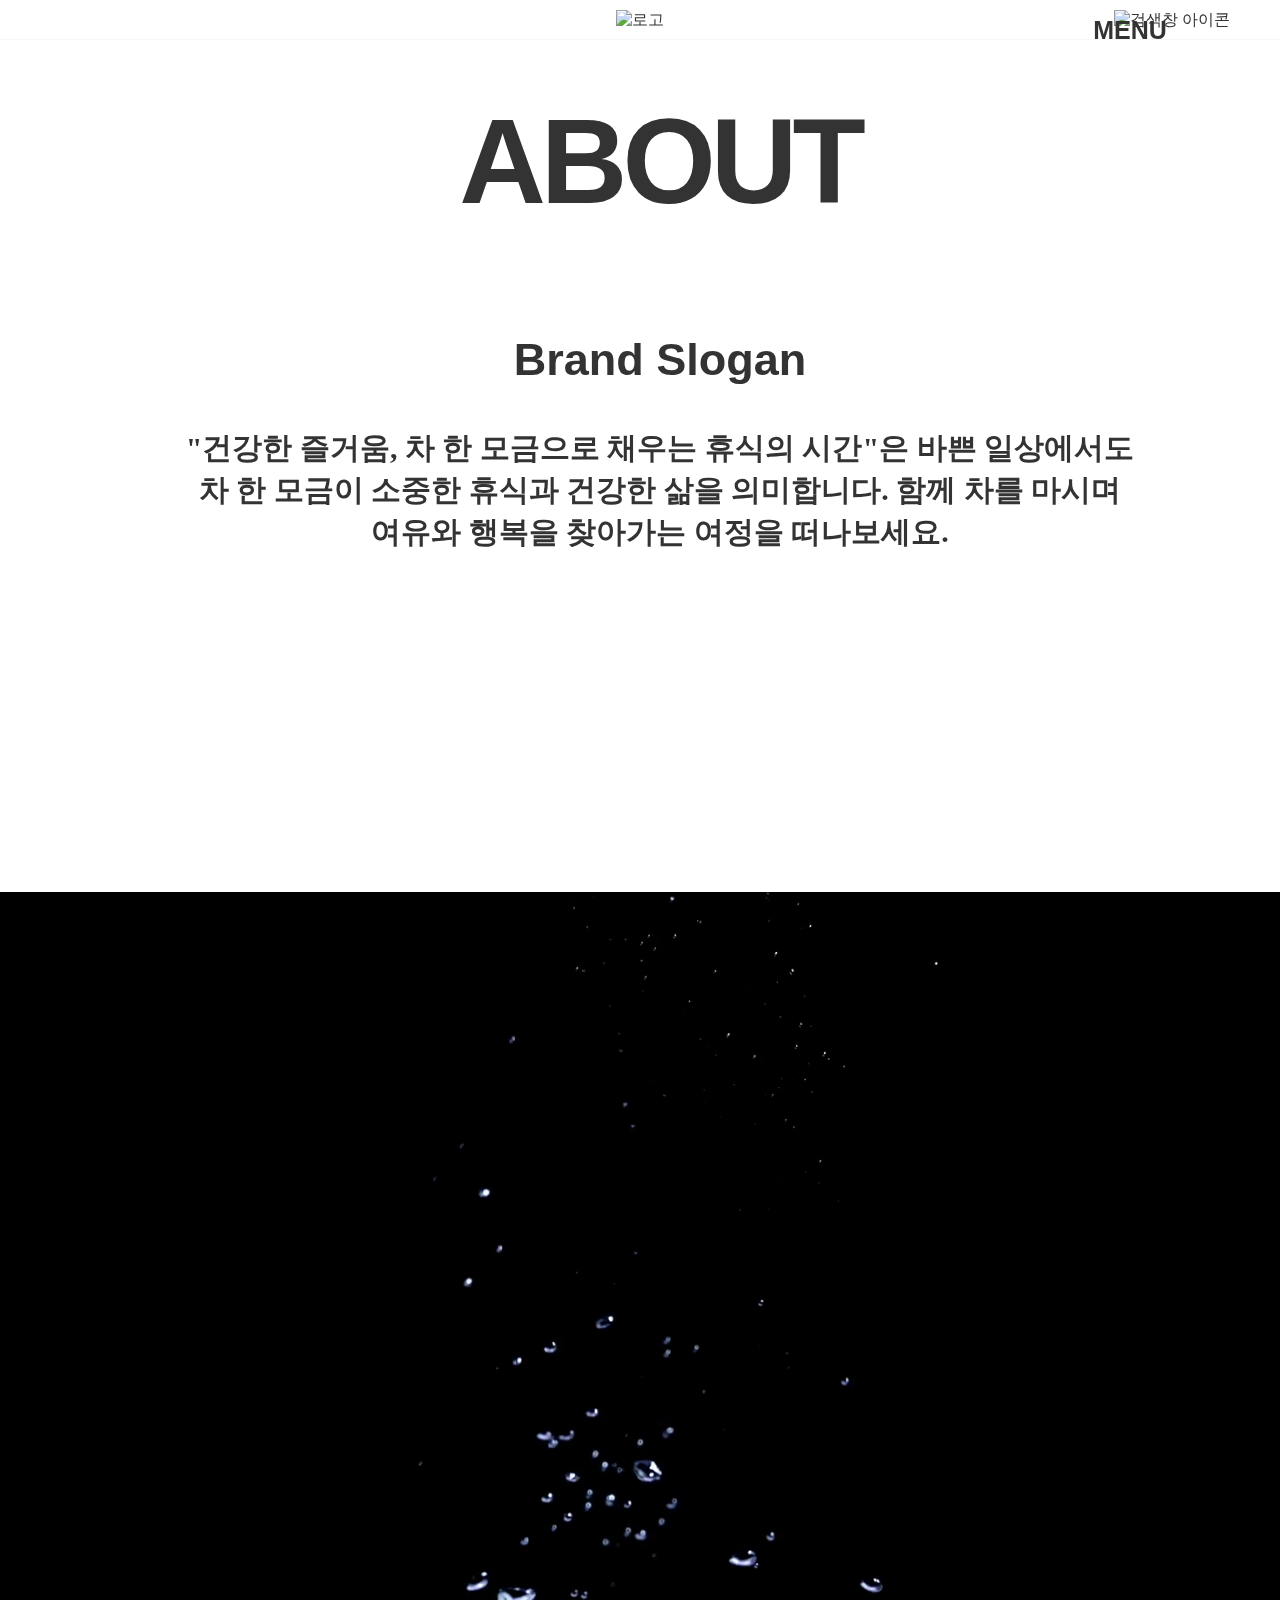
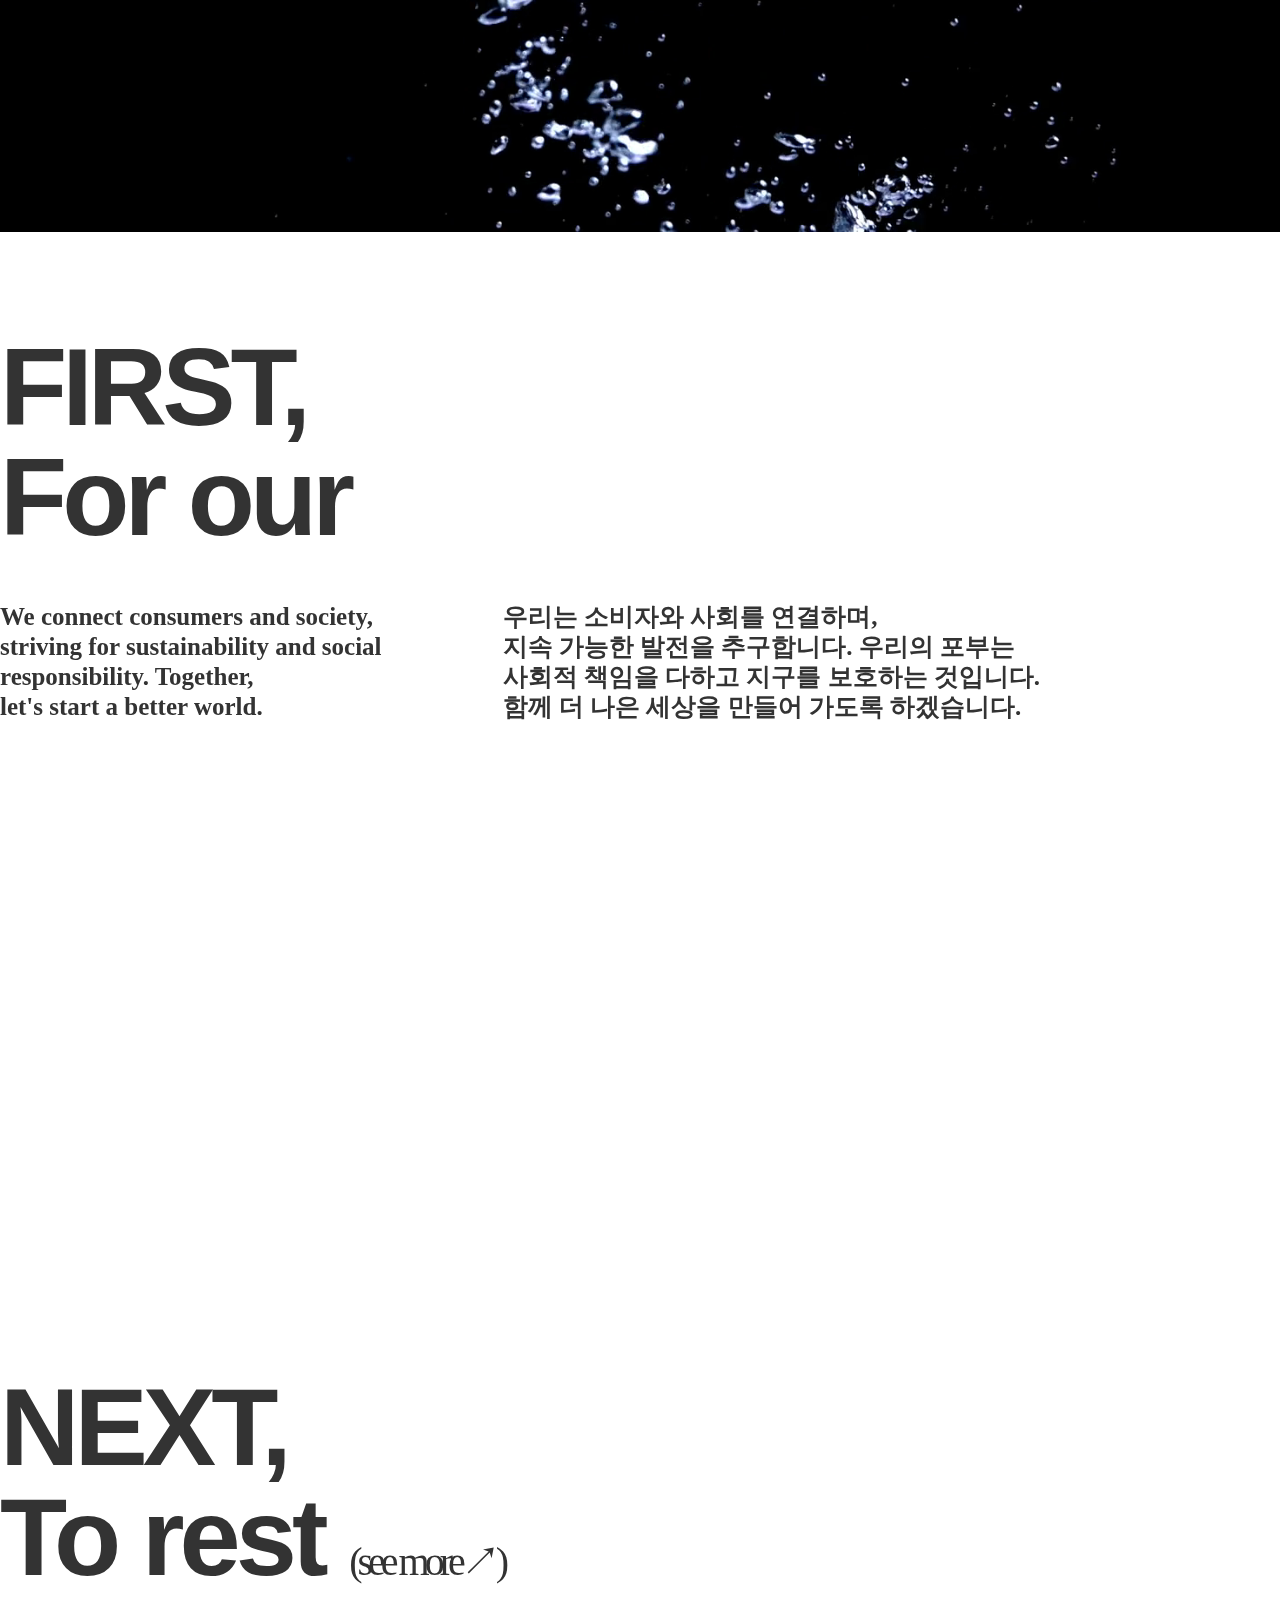
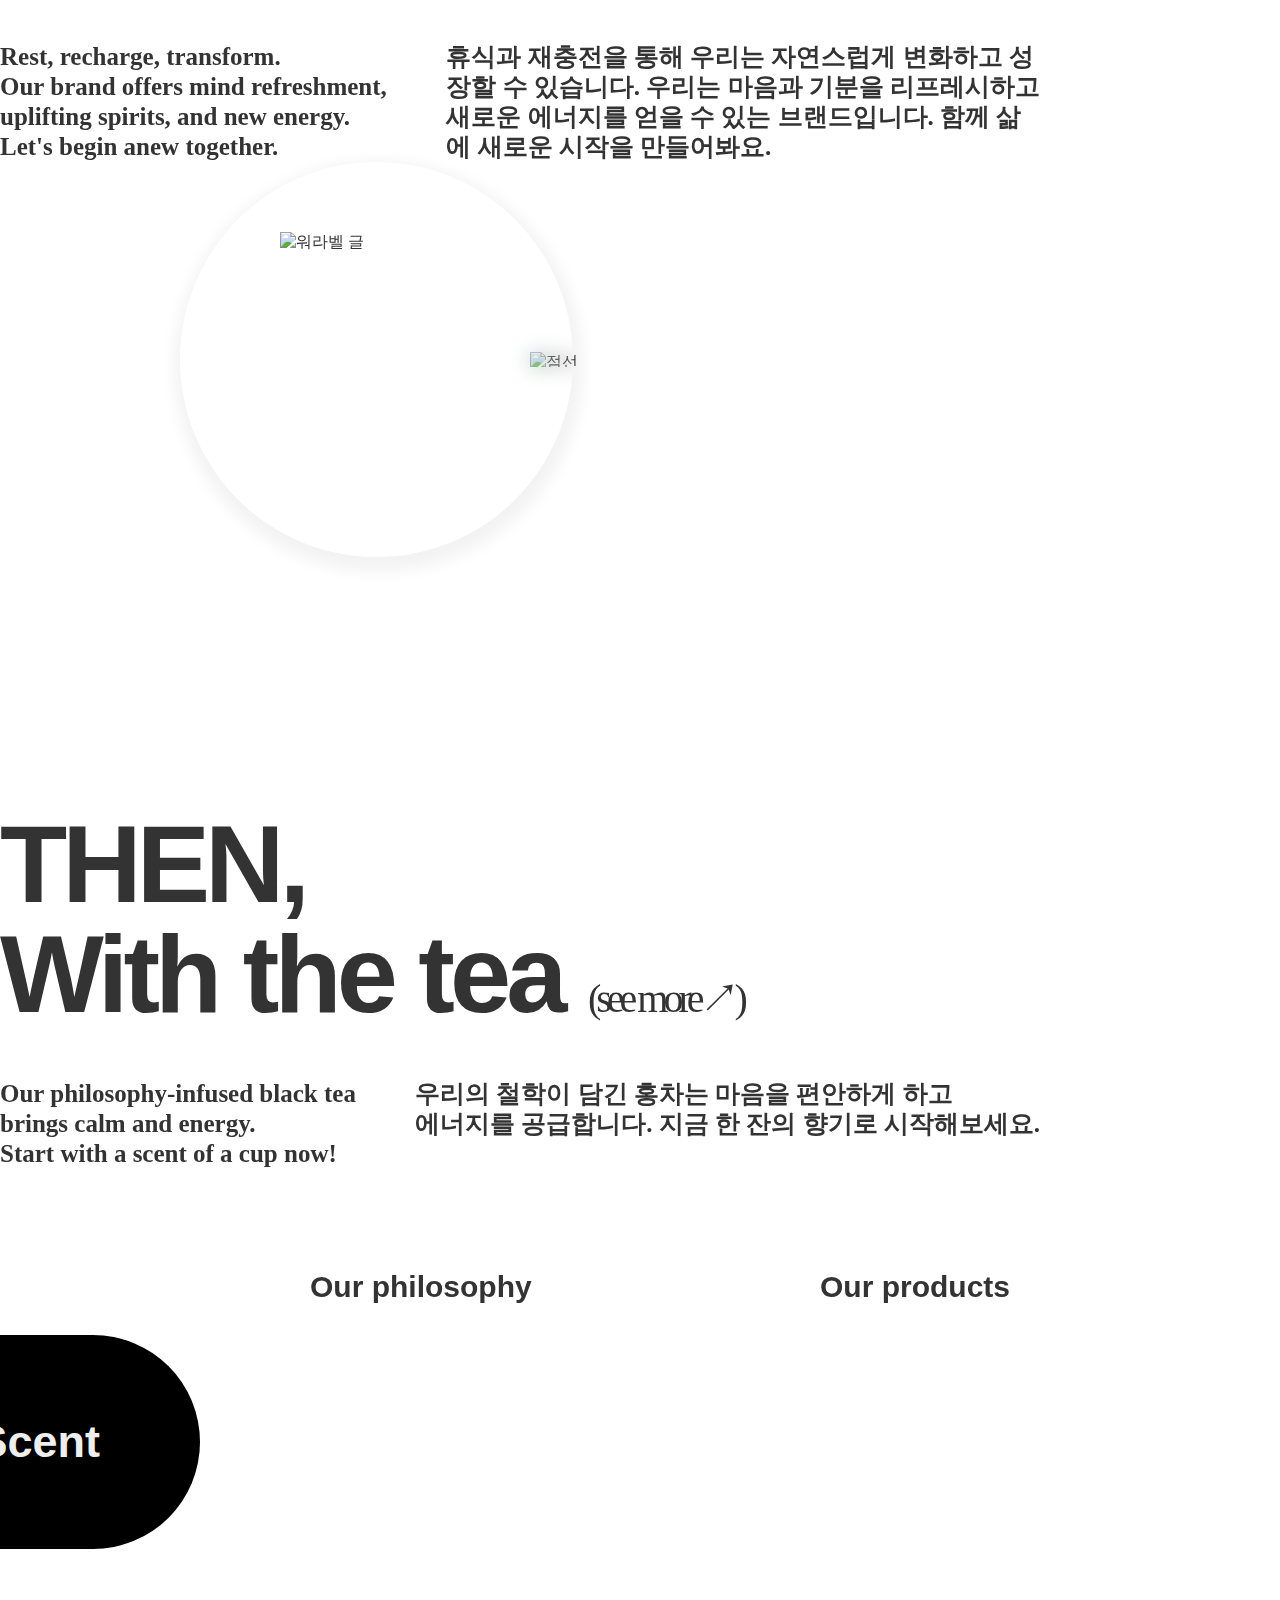
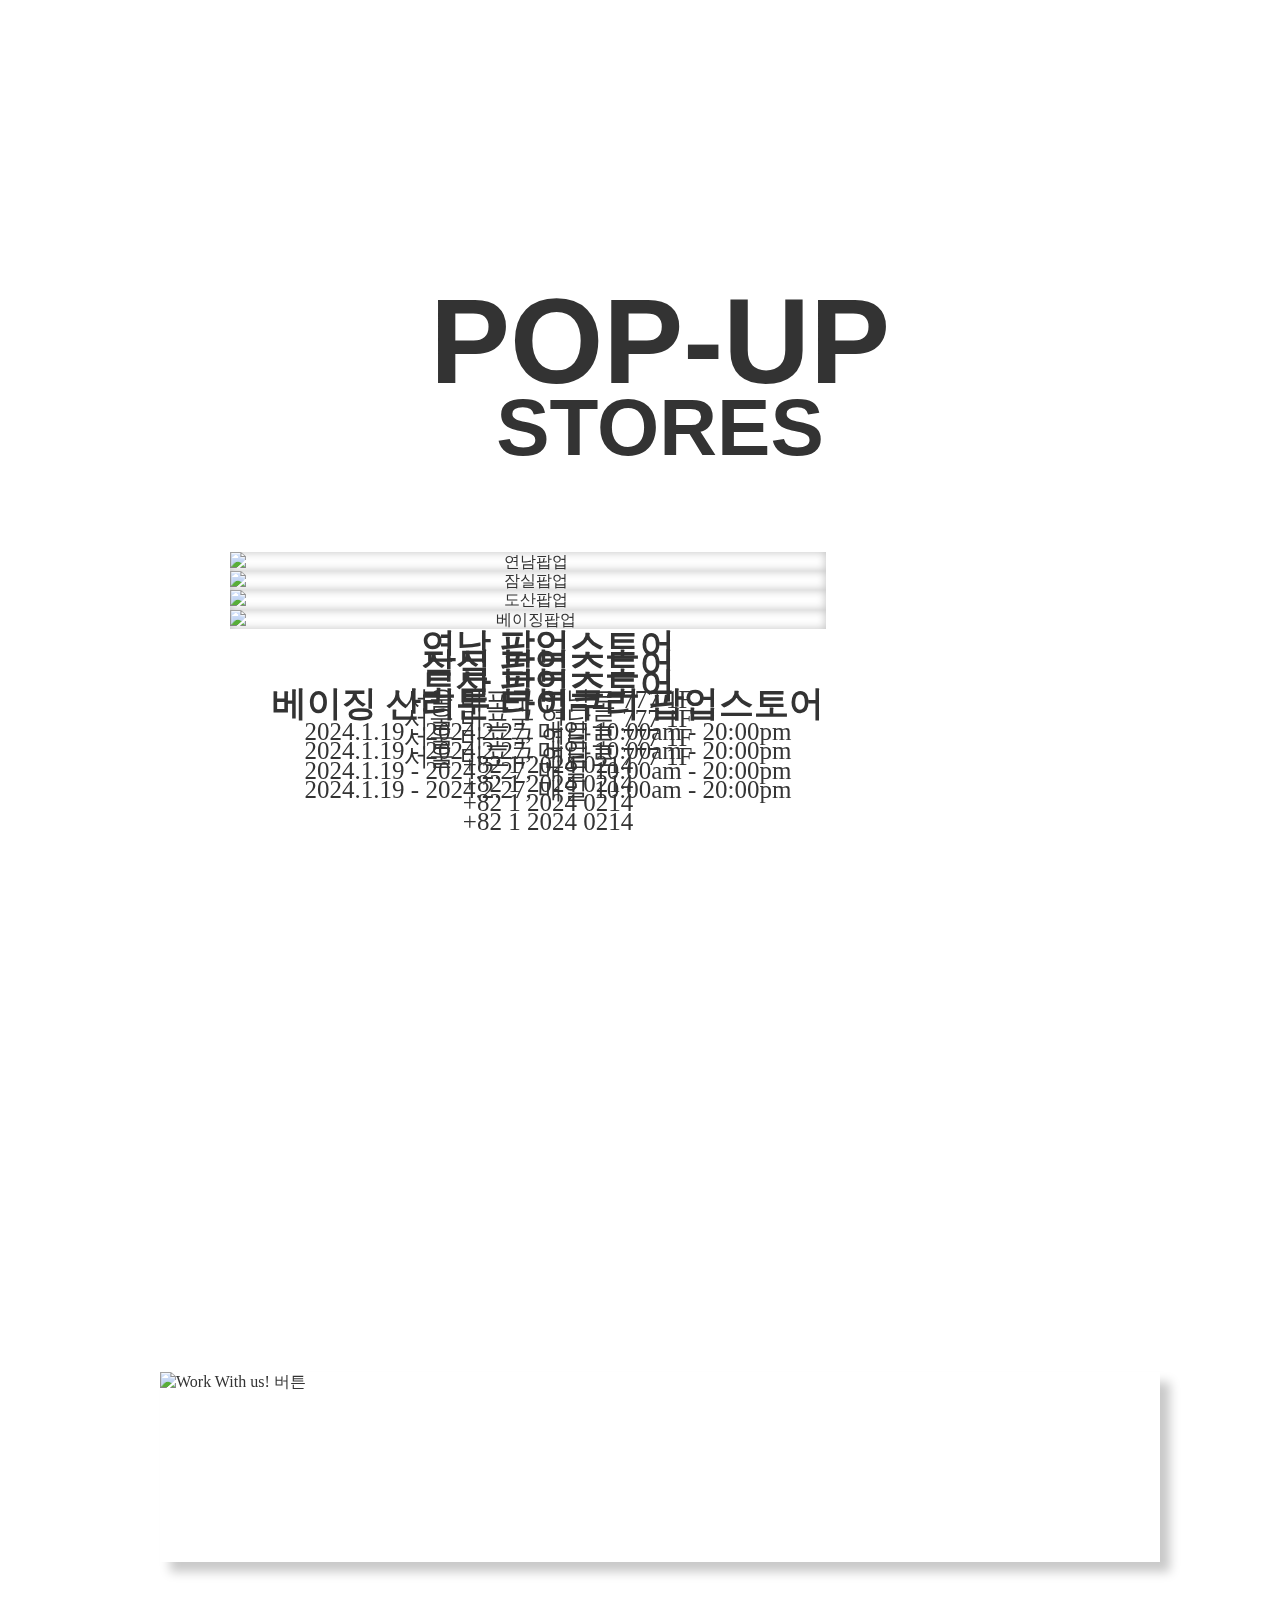
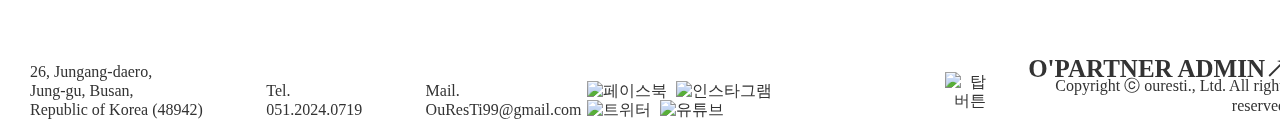
==== sub/about.html @ d8937656 "Add files via upload" ====
<!DOCTYPE html>
<html lang="ko">

<head>
    <meta charset="UTF-8">
    <meta name="viewport" content="width=1400">
    <title>About</title>
    <!-- 폰트  -->
    <link href="https://webfontworld.github.io/pretendard/Pretendard.css" rel="stylesheet">
    <link href="https://fonts.cdnfonts.com/css/averia-serif" rel="stylesheet">

    
    <!-- 큐브 css -->
    <link rel="stylesheet" href="https://cdnjs.cloudflare.com/ajax/libs/Swiper/4.5.1/css/swiper.min.css">
    <!-- aos css -->
    <link href="https://unpkg.com/aos@2.3.1/dist/aos.css" rel="stylesheet">
    <!-- css -->
    <link rel="stylesheet" href="../css/about.css">

    <!-- 파비콘 -->
    <link rel="icon" href="../images/favicon.png">
</head>

<body>
    <!-- 마우스 -->
    <div id="cursor">
        <div class="cursor__circle"></div>
    </div>
    <!-- 마우스 -->

    <!-- 헤더 -->
    <header>
        <a href="../index.html"><img src="../images/logo_b.png" alt="로고" class="main_logo"></a>

        <div class="nav1">
            <!-- 메뉴 버튼 -->
            <button class="menu-btn">
                <span class="content">
                    <span class="text">MENU</span>
                    <span class="text">CLOSE</span>
                </span>
            </button>
            

            <!-- 메뉴 네비 -->
            <nav class="nav">

                <div class="nav__inner">
                    <div class="nav--transition-slide"></div>

                    <div class="nav--items">
                        <div class="nav--item">
                            <div class="nav--item-link">
                                <a href="../sub/about.html" class="nav--link" cursor-class="arrow">
                                    <span class="nav--link-text" data-text="ABOUT">ABOUT</span>
                                </a>
                            </div>
                        </div>
                        <div class="nav--item">
                            <div class="nav--item-link">
                                <a href="../sub/shop.html" class="nav--link" cursor-class="arrow">
                                    <span class="nav--link-text" data-text="SHOP">SHOP</span>
                                </a>
                            </div>
                        </div>
                        <div class="nav--item">
                            <div class="nav--item-link">
                                <a href="../sub/community.html" class="nav--link" cursor-class="arrow">
                                    <span class="nav--link-text" data-text="COMMUNITY">COMMUNITY</span>
                                </a>
                            </div>
                        </div>

                        <div class="nav--item">
                            <div class="nav--item-link">
                                <a href="../sub/withus.html" class="nav--link" cursor-class="arrow">
                                    <span class="nav--link-text" data-text="WITH US">WITH US</span>
                                </a>
                            </div>
                        </div>

                        <div class="nav--item">
                            <div class="nav--item-link">
                                <a href="#none" class="nav--link" cursor-class="arrow">
                                    <span class="nav--link-text" data-text="MY PAGE">MY PAGE</span>
                                </a>
                            </div>
                        </div>

                        <div class="nav--item">
                            <div class="nav--item-link">
                                <a href="../sub/login.html" class="nav--link" cursor-class="arrow">
                                    <span class="nav--link-text" data-text="LOGIN">LOGIN</span>
                                </a>
                            </div>
                        </div>
                        <div class="nav--item">
                            <div class="nav--item-link">
                                <a href="#" class="nav--link">
                                    <span class="nav--link-text"></span>
                                </a>
                            </div>
                        </div>
                        <div class="nav--item">
                            <div class="nav--item-link">
                                <a href="#" class="nav--link">
                                    <span class="nav--link-text"></span>
                                </a>
                            </div>
                        </div>
                    </div>
                </div>
            </nav>


            <!-- 검색창 -->
            <div>
                <!-- 검색 아이콘 -->
                <a href="#none" class="no_hover"><img src="../images/search_icon.png" alt="검색창 아이콘"></a>
            
                <!-- 풀 페이지 검색창 -->
                <div class="search_wrap">
                    <!-- 엑스버튼 -->
                    <a href="#none" class="x_btn"></a>
            
                    <form class="search">
                        <h1>What are you looking for?</h1>
                        <input type="text" placeholder="Start Typing...">
                        <button class="btn" type="submit" cursor-class="arrow">Press enter to begin your search</button>
                    </form>
                </div>
            </div>
            
        </div>

    </header>
    <!-- 헤더 -->

    <!-- 내용 -->
    <div class="con1">
        <h1>ABOUT</h1>
        <h3>Brand Slogan</h3>
        <p>
            "건강한 즐거움, 차 한 모금으로 채우는 휴식의 시간"은 바쁜 일상에서도 <br>
            차 한 모금이 소중한 휴식과 건강한 삶을 의미합니다. 함께 차를 마시며 <br>
            여유와 행복을 찾아가는 여정을 떠나보세요.
        </p>
    </div>

    <div class="con2">
        <div class="wrap_fade_up" data-aos="fade-up">
            <img src="../images/sub01_con2_logo.png" alt="로고 소개용 이미지" class="info_logo">

            <div class="con2_txt_box">
                <p>
                    'ouresti'는 홍차를 사랑하고 현대적인 <br>
                    라이프 스타일을 추구하는 분들을 위한 브랜드입니다. <br>
                    차를 통해 우리의 라이프 스타일을 브랜딩하고 <br>
                    더 나은 삶을 위한 방향을 제시하는 브랜드입니다.
                </p>
                <p>
                    spinwerad Bold 서체를 기반으로 디자인되었습니다. <br>
                    형태는 연결과 우아함을 강조하여 조화롭게 공유하는 <br>
                    경험을 상징합니다. 홍차를 통해 삶의 여유를 찾는 분들에게 <br>
                    영감과 만족을 선사하고자 하는 포부를 담고 있습니다.
                </p>
            </div>
        </div>

        <video class="bg-video__content" autoplay muted loop>
            <source src="../videos/sub01_logo.mp4" type="video/mp4">
            비디오를 재생할 수 없습니다. 브라우저가 비디오 태그를 지원하지 않습니다!
        </video>
    </div>

    <div class="bg_wrap">
        <div class="con3">
            <h2>FIRST, <br>
                For our </h2>

            <div class="txt_box">
                <p>
                    We connect consumers and society, <br>
                    striving for sustainability and social <br>
                    responsibility. Together, <br>
                    let's start a better world.
                </p>

                <p>
                    우리는 소비자와 사회를 연결하며, <br>
                    지속 가능한 발전을 추구합니다. 우리의 포부는 <br>
                    사회적 책임을 다하고 지구를 보호하는 것입니다. <br>
                    함께 더 나은 세상을 만들어 가도록 하겠습니다.
                </p>
            </div>

            <div class="img_box">
                <img src="../images/sub01_con3_1.png" alt="더 나은 삶을 위해" class="con3_1" data-aos="fade-up"
                    data-aos-delay="0">
                <img src="../images/sub01_con3_2.png" alt="더 좋은 내일를 위해" class="con3_2" data-aos="fade-up"
                    data-aos-delay="300">
                <img src="../images/sub01_con3_3.png" alt="함께 시작하기 위해" class="con3_3" data-aos="fade-up"
                    data-aos-delay="600">
            </div>
        </div>

        <div class="con4">
            <!-- 커뮤니티로 연결 -->
            <h2>NEXT, <br>
                To rest&nbsp;<a href="../sub/community.html" class="more" cursor-class="arrow">(see more↗)</a></h2>
            <div class="txt_box">
                <p>
                    Rest, recharge, transform. <br>
                    Our brand offers mind refreshment, <br>
                    uplifting spirits, and new energy. <br>
                    Let's begin anew together.
                </p>

                <p>
                    휴식과 재충전을 통해 우리는 자연스럽게 변화하고 성 <br>
                    장할 수 있습니다. 우리는 마음과 기분을 리프레시하고 <br>
                    새로운 에너지를 얻을 수 있는 브랜드입니다. 함께 삶 <br>
                    에 새로운 시작을 만들어봐요.
                </p>
            </div>

            <div class="img_box2">
                <div class="img_wrap" data-aos="fade-left" data-aos-easing="ease-out-back">
                    <img src="../images/sub01_con4-2.png" alt="점선" class="line">
                    <div class="bg"></div>
                    <img src="../images/sub01_con4_txt.png" alt="워라벨 글" class="wlb_txt">
                </div>

                <img src="../images/sub01_con4-3.png" alt="create the new things" class="con4_3" data-aos="fade-left"
                    data-aos-easing="ease-out-back">
            </div>
        </div>

        <div class="con5">
            <!-- 상품으로 연결 -->
            <h2>THEN, <br>
                With the tea&nbsp;<a href="../sub/shop.html" class="more" cursor-class="arrow">(see more↗)</a>
            </h2>
            <div class="txt_box">
                <p>
                    Our philosophy-infused black tea <br>
                    brings calm and energy. <br>
                    Start with a scent of a cup now!
                </p>

                <p>
                    우리의 철학이 담긴 홍차는 마음을 편안하게 하고 <br>
                    에너지를 공급합니다. 지금 한 잔의 향기로 시작해보세요.
                </p>
            </div>

            <div class="txt_box_in">
                <p> Our philosophy </p>
                <p> Our products </p>
            </div>
        </div>

        <div class="img_box3">
            <h6 class="con5_left">
                Rest&nbsp;&nbsp;&nbsp;&nbsp;&nbsp;
                reflection&nbsp;&nbsp;&nbsp;&nbsp;&nbsp;
                Scent</h6>

            <img src="../images/Mugs_2.png" alt="3d 머그잔 아이콘" class="Mugs" data-aos="fade-up" data-aos-delay="0">
            <img src="../images/Spilling_Coffee.png" alt="3d 아이콘" class="Spill" data-aos="fade-up" data-aos-delay="300">
            <img src="../images/teapot.png" alt="3d 주전자 아이콘" class="teapot" data-aos="fade-up" data-aos-delay="600">
        </div>
    </div>

    <div class="con6">
        <h1>POP-UP <br>
            <span class="small">STORES</span>
        </h1>

        <!-- 큐브 -->
        <div class="swiper-container myswiper">
            <div class="swiper-wrapper" cursor-class="arrow">
                <div class="swiper-slide">
                    <img src="../images/popup_.jpg" alt="연남팝업">
                    <div class="content-below-cube">
                        <p>
                            <span class="slide_title">연남 팝업스토어</span> <br>
                            서울 마포구 연남로 777 1F <br>
                            2024.1.19 - 2024.2.27, 매일 10:00am - 20:00pm <br>
                            +82 1 2024 0214
                        </p>
                    </div>
                </div>
                <div class="swiper-slide">
                    <img src="../images/popup_Black_Wall.jpg" alt="잠실팝업">
                    <div class="content-below-cube">
                        <p>
                            <span class="slide_title">잠실 팝업스토어</span> <br>
                            서울 마포구 연남로 777 1F <br>
                            2024.1.19 - 2024.2.27, 매일 10:00am - 20:00pm <br>
                            +82 1 2024 0214
                        </p>
                    </div>
                </div>
                <div class="swiper-slide">
                    <img src="../images/popup_Glued_Paper_Banner.jpg" alt="도산팝업">
                    <div class="content-below-cube">
                        <p>
                            <span class="slide_title">도산 팝업스토어</span> <br>
                            서울 마포구 연남로 777 1F <br>
                            2024.1.19 - 2024.2.27, 매일 10:00am - 20:00pm <br>
                            +82 1 2024 0214
                        </p>
                    </div>
                </div>
                <div class="swiper-slide">
                    <img src="../images/popup_Taikoo_Li_Sanlitun.jpg" alt="베이징팝업">
                    <div class="content-below-cube">
                        <p>
                            <span class="slide_title">
                                베이징 산리툰 타이쿠리 팝업스토어
                            </span> <br>
                            서울 마포구 연남로 777 1F <br>
                            2024.1.19 - 2024.2.27, 매일 10:00am - 20:00pm <br>
                            +82 1 2024 0214
                        </p>
                    </div>
                </div>
            </div>
        </div>
    </div>




    <!-- with us로 연결하셈 -->

    <a href="../sub/withus.html" class="wwu" cursor-class="arrow"><img src="../images/sub01_con6_txt.png"
            alt="Work With us! 버튼"></a>

    <!-- 내용 -->


    <!-- 푸터 -->
    <footer>
        <div class="left_box">
            <p>
                26, Jungang-daero, <br>
                Jung-gu, Busan, <br>
                Republic of Korea (48942)
            </p>

            <p>
                Tel. <br>
                051.2024.0719
            </p>

            <p>
                Mail. <br>
                OuResTi99@gmail.com
            </p>
        </div>

        <div class="sns_wrap">
            <a href="#none" class="sns_on"><img src="../images/sns_f.png" alt="페이스북"></a>
            <a href="#none" class="sns_on"><img src="../images/sns_i.png" alt="인스타그램"></a>
            <a href="#none" class="sns_on"><img src="../images/sns_t.png" alt="트위터"></a>
            <a href="#none" class="sns_on"><img src="../images/sns_y.png" alt="유튜브"></a>
        </div>

        <div class="right_box">
            <a href="#none" class="b2b_login">O'PARTNER ADMIN↗</a>
            <div class="right_box_in">
                <a href="#" class="top_btn"><img src="../images/top_btn2.png" alt="탑 버튼"></a>
                <p>Copyright ⓒ ouresti., Ltd. All rights reserved.</p>
            </div>
        </div>
    </footer>
    <!-- 푸터 -->

    <!-- 문의창 -->
    <div class="popup_box"><a href="#none" class="help" cursor-class="arrow"></a></div>

    <div class="popup">
        <img src="../images/popup_bg.png" alt="문의창배경">
        <img src="../images/pop_btn.png" alt="문의하기 버튼 이미지" class="pop_btn">
        <div class="popup_in">
            <img src="../images/pop_home.png" alt="홈 버튼 이미지" class="pop_home">
            <img src="../images/pop_conver.png" alt="대화 버튼 이미지" class="pop_conver">
            <img src="../images/pop_setting.png" alt="설정 버튼 이미지" class="pop_conver">
        </div>
    </div>
    <!-- 문의창 -->


    <!-- js -->
    <!-- 메뉴창 js 라이브러리 -->
    <script src='https://cdnjs.cloudflare.com/ajax/libs/gsap/3.1.1/gsap.min.js'></script>
    <!-- js 라이브러리-->
    <script src="../script/jquery-3.7.1.min.js"></script>
    <!-- 큐브 라이브러리 -->
    <script src="https://cdnjs.cloudflare.com/ajax/libs/Swiper/4.5.1/js/swiper.min.js"></script>
    <!-- aos 라이브러리 -->
    <script src="https://unpkg.com/aos@2.3.1/dist/aos.js"></script>
    <!-- about.js -->
    <script src="../script/js/about.js"></script>
    <!-- js -->
</body>

</html>
---- css/about.css ----
@charset "utf-8";


/* 드래그 */
::selection {
    color: #fff;
    background-color: #000;
}

/* 드래그 */

/* 스크롤 */
html {
    scroll-behavior: smooth;
}

/* 스크롤바 */
body::-webkit-scrollbar {
    /*스크롤바 전체*/
    width: 10px;
}

body::-webkit-scrollbar-thumb {
    /*스크롤바 막대*/
    background-color: #0e0e0e;
    border-radius: 10px;
    background-clip: padding-box;
    border: 2px solid transparent;
}

body::-webkit-scrollbar-track {
    /*스크롤바 막대 외부*/
    background-color: grey;
    border-radius: 10px;
    box-shadow: inset 0px 0px 5px white;
}

/* 스크롤바 */
/* 스크롤 */

/* 마우스 */
html,
a,
iframe {
    cursor: none;
}

#cursor {
    position: fixed;
    z-index: 1000;
    left: 0;
    top: 0;
    pointer-events: none;
    will-change: transform;
    mix-blend-mode: difference;
}

@media (hover: hover) and (pointer: fine) {
    .cursor__circle {
        width: 15px;
        height: 15px;
        margin-top: -50%;
        margin-left: -50%;
        border-radius: 50%;
        border: solid 3px #733232;
        mix-blend-mode: difference;
        transition: opacity 0.3s cubic-bezier(0.25, 1, 0.5, 1),
            background-color 0.3s cubic-bezier(0.25, 1, 0.5, 1),
            border-color 0.3s cubic-bezier(0.25, 1, 0.5, 1),
            width 0.3s cubic-bezier(0.25, 1, 0.5, 1),
            height 0.3s cubic-bezier(0.25, 1, 0.5, 1);
    }

    #cursor.arrow .cursor__circle {
        width: 100px;
        height: 100px;
        background-color: #733232;
        border-color: #733232;
    }

}

/* 마우스 */


* {
    margin: 0;
    padding: 0;
}

ul {
    list-style: none;
}

a {
    text-decoration: none;
    color: #333;
}

body {
    font-family: 'Pretendard';
    font-size: 16px;
    color: #333;
    line-height: 1.2;
    min-width: 1320px;
}

/* 헤더 */
header {
    z-index: 100;
    position: fixed;
    top: 0;
    left: 0;
    width: 100%;
    padding: 10px 0;
    display: -webkit-box;
    display: -moz-box;
    display: -ms-flexbox;
    display: flex;
    justify-content: center;
    align-items: center;
    border-bottom: 1px solid #eeeeee73;
    text-align: center;
    box-sizing: border-box;
    background-color: rgba(255, 255, 255, 0.2);
}

header::before {
    content: "";
    width: 100%;
    height: 100%;
    position: absolute;
    top: 0;
    left: 0;
    z-index: -1;
    transition: ease 0.5s all;
    -webkit-backdrop-filter: blur(5px);
    backdrop-filter: blur(5px);

}


.main_logo {
    display: block;
    position: relative;
}

.nav1 {
    display: -webkit-box;
    display: -moz-box;
    display: -ms-flexbox;
    display: flex;
    justify-content: space-between;
    align-items: center;
    position: absolute;
    right: 50px;
}

.nav1 li {
    margin-left: 20px;
    box-sizing: border-box;

}

/* 메뉴창 */
/* 메뉴 버튼 */
.menu-btn {
    border: none;
    background: none;
    position: absolute;
    right: 40px;
    top: 0px;
    width: 120px;
    height: 40px;
    z-index: 10;
    overflow: hidden;
}

.menu-btn .content {
    display: block;
    position: relative;
    width: 100%;
    height: 100%;
}

.menu-btn .content .text {
    position: absolute;
    left: 50%;
    top: 50%;
    transform: translate(-50%, -50%) translateY(var(--translate-y));
    transition: transform 150ms ease;
    font-weight: 900;
    font-size: 25px;
    padding: 10px;
}

.menu-btn .content .text:nth-child(1) {
    --translate-y: 0;
    color: #333333;
}

.menu-btn .content .text:nth-child(2) {
    --translate-y: 150%;
    color: #333333;
}

.menu-btn.active .content .text:nth-child(1) {
    --translate-y: -150%;
}

.menu-btn.active .content .text:nth-child(2) {
    --translate-y: 0;
}


/* 메뉴버튼호버 */
.menu-btn .content:hover .text {
    display: -webkit-box;
    display: -moz-box;
    display: -ms-flexbox;
    display: flex;
    align-items: center;
    justify-content: center;
    width: 100%;
    height: 100%;
    background: #000;
    color: #fff;
    border-radius: 50px;
    box-sizing: border-box;
}


/* 메뉴네비 */
.nav {
    position: fixed;
    left: 0;
    top: 0;
    width: 100%;
    height: 100vh;
    display: none;
}

.nav::before {
    content: "";
    width: 100%;
    height: 100%;
    position: absolute;
    top: 0;
    left: 0;
    z-index: -1;
    background-color: #ffffff6b;
    -webkit-backdrop-filter: blur(5px);
    backdrop-filter: blur(12px);
}

.nav__inner {
    width: 100%;
    height: 100%;
    pointer-events: none;
}


.nav .nav__inner .nav--items {
    width: 100%;
    height: 100%;
    margin: 50px 150px;
    display: -moz-box;
    display: -ms-flexbox;
    display: -webkit-box;
    display: flex;
    justify-content: space-between;
    flex-wrap: wrap;
}

.nav .nav__inner .nav--items .nav--item {
    position: relative;
    width: 50%;
}

.nav .nav__inner .nav--items .nav--item-link .nav--link {
    display: -moz-box;
    display: -ms-flexbox;
    display: -webkit-box;
    display: flex;
    align-items: center;
    transform: translateY(100%);
}

.nav .nav__inner .nav--items .nav--item-link .nav--link-text {
    font-family: 'Averia Serif', sans-serif;
    height: 100%;
    position: relative;
    font-weight: 800;
    font-size: 6vw;
    color: transparent;
    -webkit-text-stroke: 3px #333333;
    overflow: hidden;
}

.nav .nav__inner .nav--items .nav--item-link .nav--link-text::after {
    content: attr(data-text);
    position: absolute;
    left: 0;
    top: 0;
    color: #333333;
    clip-path: polygon(0 100%, 100% 100%, 100% 100%, 0 100%);
    transition: clip-path 400ms ease;
}

.nav .nav__inner .nav--items .nav--item-link .nav--link:hover .nav--link-text::after {
    clip-path: polygon(0 0, 100% 0, 100% 100%, 0 100%);
}

.nav .nav__inner .nav--transition-slide {
    position: absolute;
    left: 0;
    top: 0;
    width: 100%;
    height: 100%;
    transform: scaleX(0);
}


/* 순서 */
.nav--item:nth-child(1) {
    order: 1;
}

.nav--item:nth-child(2) {
    order: 3;
}

.nav--item:nth-child(3) {
    order: 5;
}

.nav--item:nth-child(4) {
    order: 7;
}

.nav--item:nth-child(5) {
    order: 2;
}

.nav--item:nth-child(6) {
    order: 4;
}

.nav--item:nth-child(7) {
    order: 6;
}

.nav--item:nth-child(8) {
    order: 8;
}


/* 검색창 */

.no_hover:hover {
    opacity: 0.3;
}

.search_wrap {
    display: none;
}

.search {
    width: 100%;
    text-align: center;
    position: fixed;
    top: 45%;
    left: 50%;
    transform: translate(-50%, -50%);
    z-index: 50;
}

.search_wrap::before {
    content: "";
    position: fixed;
    background-color: rgba(41, 41, 41, 0.733);
    backdrop-filter: blur(12px);
    width: 100%;
    height: 100%;
    top: 0;
    left: 0;
    z-index: 10;
}

.search h1 {
    font-family: 'Pretendard';
    color: #fff;
    font-weight: 700;
    text-align: center;
    font-size: 100px;
}

/* input_txt */
.search input[type=text] {
    width: 800px;
    font-size: 30px;
    color: #eee;
    text-align: center;
    font-size: 50px;
    padding: 30px;
    border: none;
    outline: none;
    background: none;
    box-sizing: border-box;
}

.search input[type=text]::placeholder {
    text-align: center;
    color: #c4c4c4;
    font-size: 50px;
    font-style: italic;
}

/* 버튼 */
.btn {
    text-align: center;
    color: #999;
    position: fixed;
    top: 120%;
    left: 50%;
    transform: translate(-50%, -50%);
    outline: none;
    background: none;
    box-shadow: none;
    padding: 10px;
    font-size: 16px;
    border-radius: 10px;
}

.btn:hover{
    background-color: #333333;
    color: #fff;
}


/* x버튼 */
.x_btn {
    position: fixed;
    top: 10px;
    right: 30px;
    font-size: 50px;
    font-weight: bold;
    text-decoration: none;
    color: #eee;
    transition: .5s ease;
    transform-origin: 50% 50%;
    z-index: 55;
}

.x_btn::after {
    content: "\00d7";
    border-radius: 0;
    color: #eee;
    font-size: 50px;
}

.nav1 .x_btn:hover {
    transform: rotate(90deg);
    border-radius: 0;
    background-color: transparent;
    color: #eee;
}

/* 헤더 */


/* 내용 */
h1,
h2,
h3,
h4 {
    font-family: 'Averia Serif', sans-serif;
}

.con1 {
    margin: auto;
    height: 892px;
    background: url(../images/sub01_bg1.png) no-repeat center center;
    text-align: center;
    display: -webkit-box;
    display: -moz-box;
    display: -ms-flexbox;
    display: flex;
    flex-direction: column;
    justify-content: center;
    padding-bottom: 250px;
    box-sizing: border-box;
    z-index: -4;
}

h1 {
    font-size: 120px;
}

/* con1 */
.con1 h1 {
    letter-spacing: -5px
}

h3 {
    margin: 100px 0 40px;
    font-size: 45px;
}

.con1 p {
    font-size: 30px;
    font-weight: bold;
    line-height: 1.4;
}

/* con2 */
.con2 {
    position: relative;
    height: 940px;
    /* 화면 전체 높이를 차지하도록 설정 */
    overflow: hidden;
    /* 비디오와 콘텐츠가 부모 컨테이너를 넘치지 않도록 함 */
}

.bg-video__content {
    display: block;
    height: 100%;
    width: 100%;
    object-fit: cover;
    /* background-size: cover 와 비슷함. (HTML 요소 or 비디오와 작동) */
    position: absolute;
    top: 0;
    left: 0;
    z-index: -1;
    /* 비디오를 배경으로 만듦 */
}

.wrap_fade_up {
    position: relative;
    z-index: 1;
    /* 콘텐츠가 비디오 위에 오도록 함 */
    height: 100%;
    display: -webkit-box;
    display: -moz-box;
    display: -ms-flexbox;
    display: flex;
    flex-direction: column;
    justify-content: center;
    align-items: center;
    text-align: center;
}

.info_logo {
    display: block;
    margin-bottom: 20px;
    /* 텍스트 박스와 간격 조정 */
}

.con2_txt_box {
    width: 1558px;
    margin: 200px auto 0;
    line-height: 1.5;
    color: #eee;
    font-size: 32px;
    font-weight: bold;
    display: -webkit-box;
    display: -moz-box;
    display: -ms-flexbox;
    display: flex;
    justify-content: space-between;
    text-align: left;
}


/* con3~5 bg */
.bg_wrap {
    height: auto;
    display: block;
    margin: auto;
    background: url(../images/sub01_big_bg.png) no-repeat top center;
    background-size: cover;
    padding: 100px 0 200px;
    overflow: hidden;
}

.con3,
.con4,
.con5 {
    width: 1320px;
    margin: auto;
}

h2 {
    font-size: 110px;
    font-weight: bold;
    line-height: 1;
    letter-spacing: -5px
}

.txt_box {
    width: 1040px;
    margin-top: 50px;
    font-size: 25px;
    font-weight: bold;
    display: -webkit-box;
    display: -moz-box;
    display: -ms-flexbox;
    display: flex;
    justify-content: space-between;
}

.more {
    font-family: 'Pretendard';
    font-size: 40px;
    font-weight: 500;
}


/* con3 */
.con3 {
    height: 890px;
}


.con3 .img_box {
    width: 1262px;
    margin: 100px 0;
    position: relative;
}

.con3_1 {
    position: absolute;
}

.con3_2 {
    position: absolute;
    left: 420px;
    top: 30px;
}

.con3_3 {
    position: absolute;
    top: 30px;
    left: 760px;
}


/* con4 */
.con4 {
    height: 937px;
    padding-top: 150px;
}

.img_box2 {
    width: 1160px;
    margin: auto;
    display: -webkit-box;
    display: -moz-box;
    display: -ms-flexbox;
    display: flex;
    justify-content: space-between;
    align-items: center;
}

.img_wrap {
    width: 393px;
    height: 395px;
    position: relative;
}

.img_wrap[data-aos^=fade][data-aos^=fade] {
    opacity: 1;
}

.line {
    width: 217px;
    height: 15px;
    position: absolute;
    top: 190px;
    left: 350px;

}

.img_box2>div {
    width: 393px;
    height: 395px;
    border-radius: 50%;
    background-color: rgba(255, 255, 255, 0.2);
}

.img_box2 .bg {
    width: 100%;
    height: 100%;
    border-radius: 50%;
    /* 요소 뒤에서 효과 적용 */
    box-shadow: 2px 7px 15px 8px rgba(0, 0, 0, 0.05);
    /* 요소를 반투명 처리 해준 후 */
    backdrop-filter: blur(10px);

}

.wlb_txt {
    width: 214px;
    height: 247px;
    position: absolute;
    top: 70px;
    left: 100px;
}

/* con5 */
.con5 {
    margin-top: 100px;
}

.img_box3 {
    position: relative;
    width: 1320px;
    height: 300px;
    margin: auto;
}

.txt_box_in {
    width: 700px;
    margin: 100px auto 0;
    display: -moz-box;
    display: -ms-flexbox;
    display: -webkit-box;
    display: flex;
    justify-content: space-between;
    align-self: center;
    font-family: 'Averia Serif', sans-serif;
    font-size: 30px;
    font-weight: bold;
}

.con5_left {
    width: 900px;
    font-family: 'Averia Serif', sans-serif;
    font-size: 45px;
    font-weight: bold;
    color: #eee;
    background-color: #000;
    padding: 80px 100px;
    border-radius: 0 107px 107px 0;
    position: absolute;
    left: -2000px;
    top: 30px;
    text-align: right;
    transform: translateX(100%);
    transition: transform 1s ease-out;
}

.on {
    transform: translateX(150%);
}

.Mugs {
    position: absolute;
    left: 660px;
    top: -20px;
}

.Spill {
    position: absolute;
    left: 780px;
    top: 90px;
}

.teapot {
    position: absolute;
    left: 1050px;
    top: -80px;
}

.small {
    font-size: 80px;
}


/* con6 */
.con6>h1 {
    line-height: 0.6;
}

.con6 {
    text-align: center;
    margin-top: 100px;
}

/*큐브 */
.swiper-container {
    margin-top: 100px;
    width: 820px;
    height: 520px;
}

.swiper-slide {
    text-align: center;
    display: -webkit-box;
    display: -moz-box;
    display: -ms-flexbox;
    display: flex;
    align-items: center;
    justify-content: center;
    box-shadow: 0 0 10px silver inset;
    box-sizing: border-box;
    position: relative;
}

.swiper-slide>img {
    width: 100%;
    height: 100%;
    object-fit: cover;
}

.content-below-cube {
    width: 100%;
    height: auto;
    position: absolute;
    bottom: -230px;
    left: 0;
    padding: 20px;
}

.slide_title {
    font-size: 35px;
    font-weight: bold;
    display: inline-block;
    margin-bottom: 15px;
}

.content-below-cube p {
    font-size: 25px;
    line-height: 1.3;
}

.myswiper {
    width: 80%;
    padding: 0 18vw;
    box-sizing: border-box;
}


/* wwu */
.wwu {
    display: block;
    width: 1000px;
    height: 190px;
    margin: 300px auto 100px;
    box-shadow: 10px 10px 10px rgb(201, 201, 201);
    transition: .3s;
}

.wwu:hover {
    transform: translate(10px, 10px);
    box-shadow: 0px 0px 0px rgb(201, 201, 201);
}

/* 내용 */


/* 푸터 */
footer {
    margin: 50px auto 20px;
    display: -moz-box;
    display: -ms-flexbox;
    display: -webkit-box;
    display: flex;
    justify-content: space-between;
    align-items: end;
}

.left_box {
    width: 566px;
    margin-left: 30px;
    display: -moz-box;
    display: -ms-flexbox;
    display: -webkit-box;
    display: flex;
    justify-content: space-between;
    align-items: end;
}

.sns_wrap {
    width: 250px;
    box-sizing: border-box;
    margin-right: 120px;
}

.sns_on {
    padding-left: 5px;
}

.sns_on:hover {
    opacity: 0.5;
}

.right_box {
    margin-right: 30px;
    text-align: right;
    position: relative;
}

.right_box_in {
    display: -moz-box;
    display: -ms-flexbox;
    display: -webkit-box;
    display: flex;
    align-items: center;
    box-sizing: border-box;
}

.top_btn {
    width: 42px;
    height: 33px;
    display: inline-block;
    margin: 0 15px 15px 0;
}

.b2b_login {
    font-size: 25px;
    font-weight: bolder;
    position: absolute;
    top: -18px;
    right: 0;
}

.b2b_login:hover,
.more:hover {
    font-style: italic;
}

/* 푸터 */

/* 문의창 */
.help {
    width: 94px;
    height: 84px;
    background: url(../images/help_icon.png) no-repeat;
    position: fixed;
    bottom: 85px;
    right: 35px;
    animation: help_ani 1.5s infinite alternate;
}

.help:hover {
    width: 111px;
    height: 74px;
    background: url(../images/help_hover.png) no-repeat;
    animation: none;
}

@keyframes help_ani {
    0% {
        transform: translateY(20px);
    }

    0% {
        transform: translateY(-25px);
    }
}

/* 팝업 */
.popup img{
    display: block;
  }  

.popup {
    position: fixed;
    bottom: 70px;
    right: 35px;
    display: none;
}

.pop_btn {
    width: 290px;
    position: absolute;
    top: 190px;
    right: 40px;
    transition: .3s;
}

.pop_btn:hover{
    filter: brightness(1.3); 
    transform: translate(2px, 2px);
}

.popup_in {
    width: 250px;
    display: -moz-box;
    display: -ms-flexbox;
    display: -webkit-box;
    display: flex;
    justify-content: space-between;
    position: absolute;
    bottom: 35px;
    left: 60px;
}

.pop_home:hover, .pop_conver:hover, .pop_setting:hover {
    opacity: 0.4;
}


/* 문의창 */
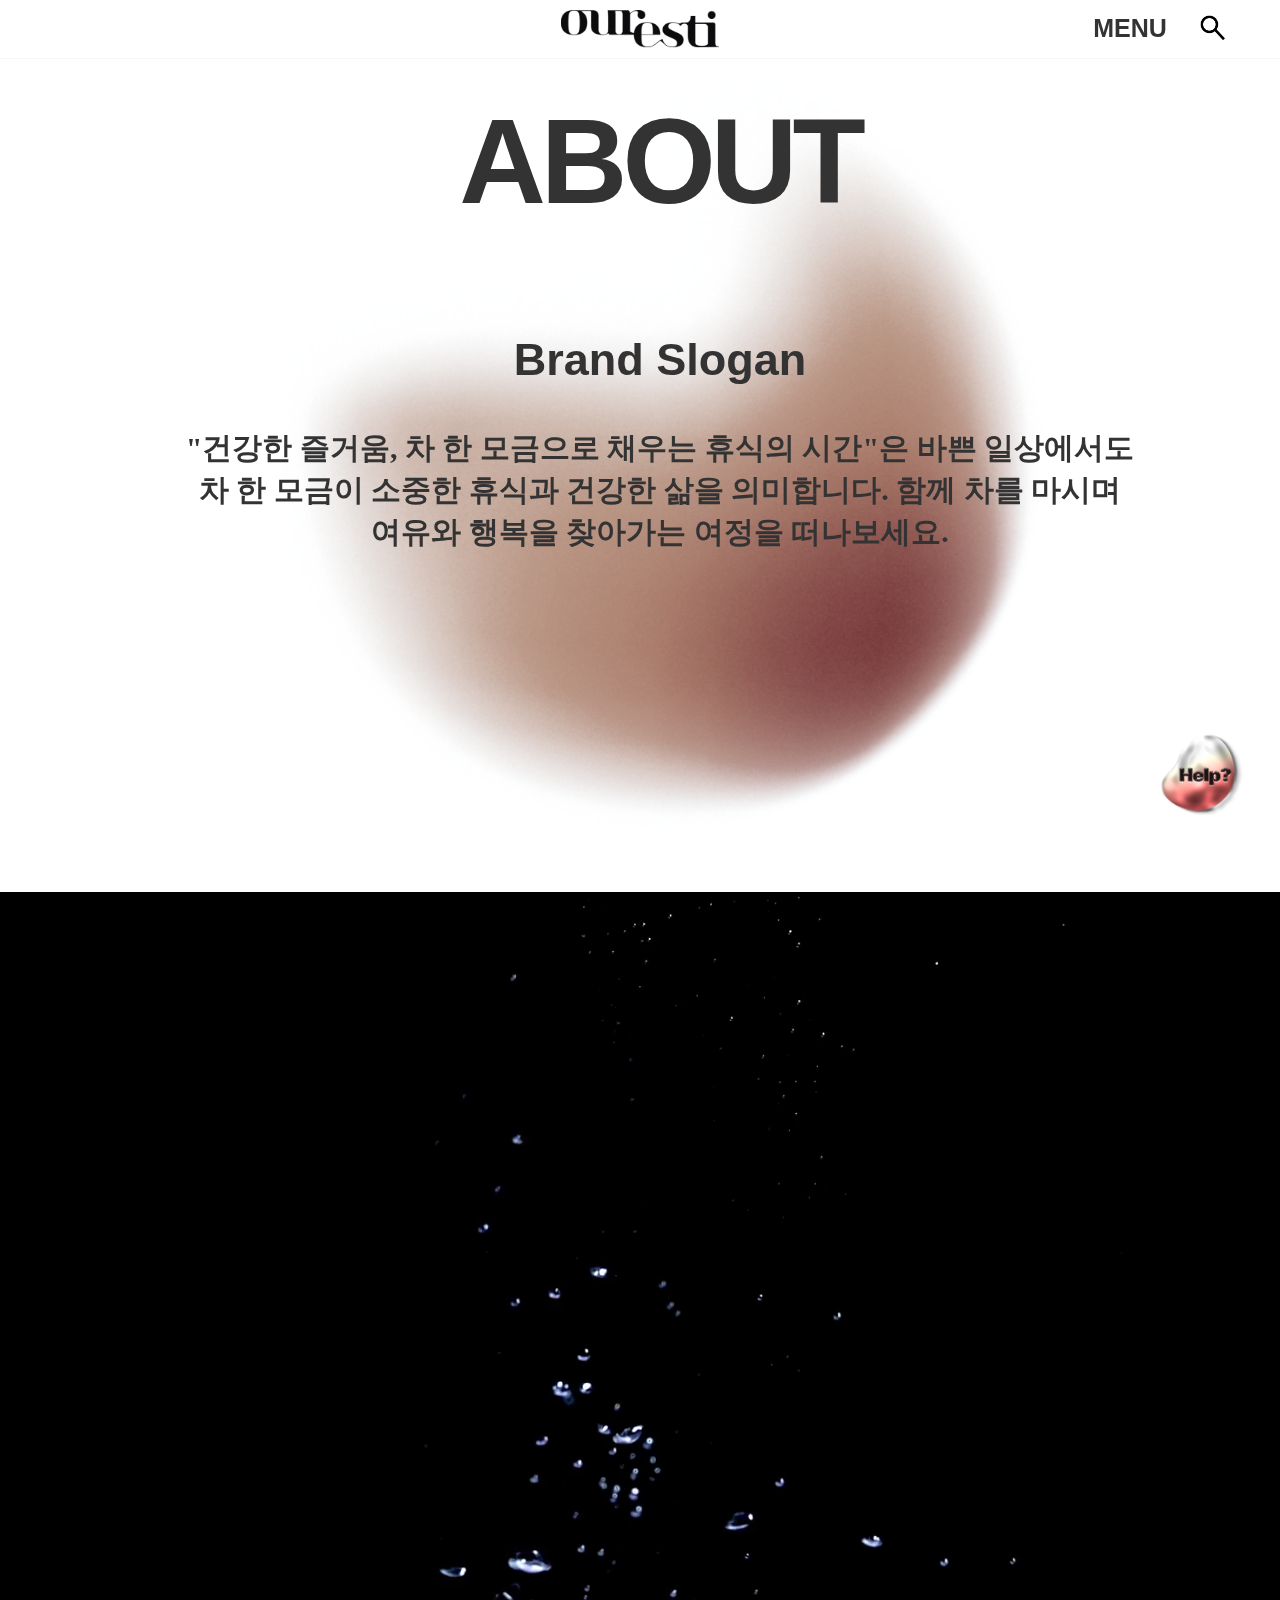
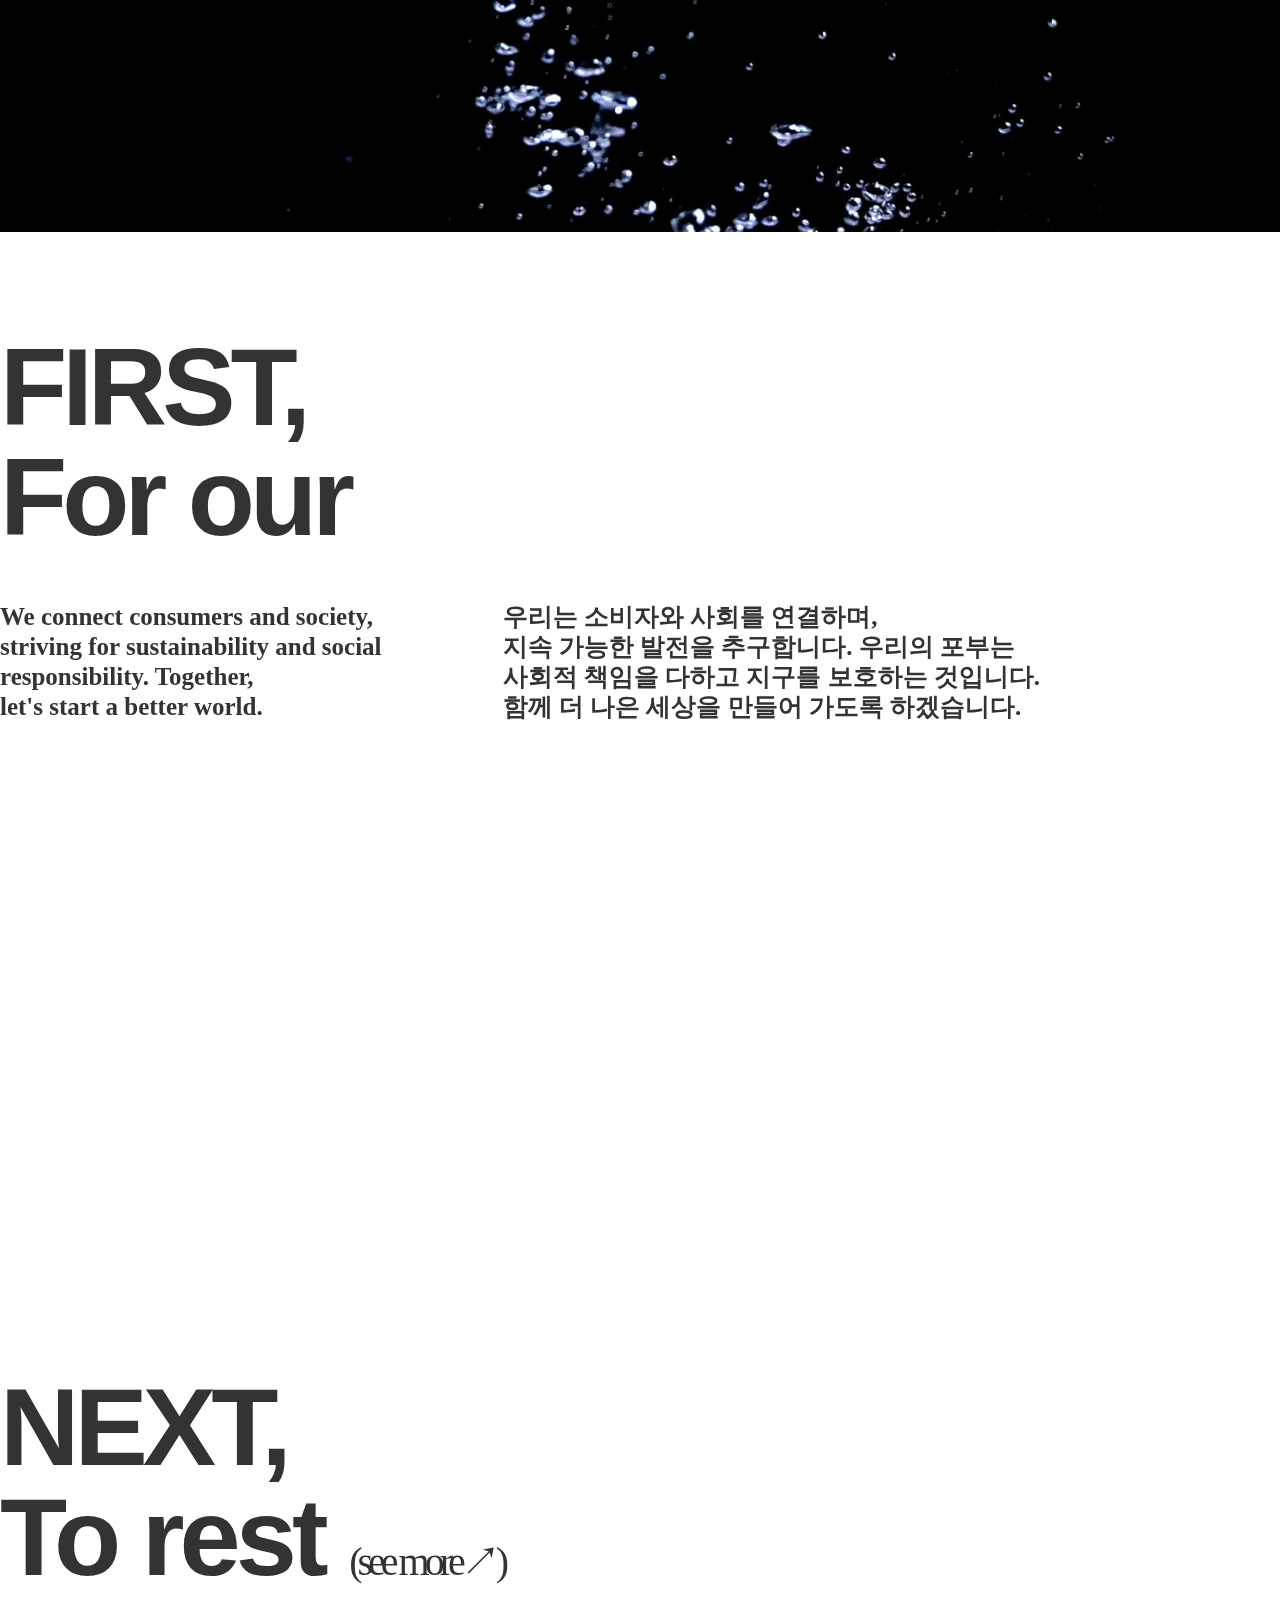
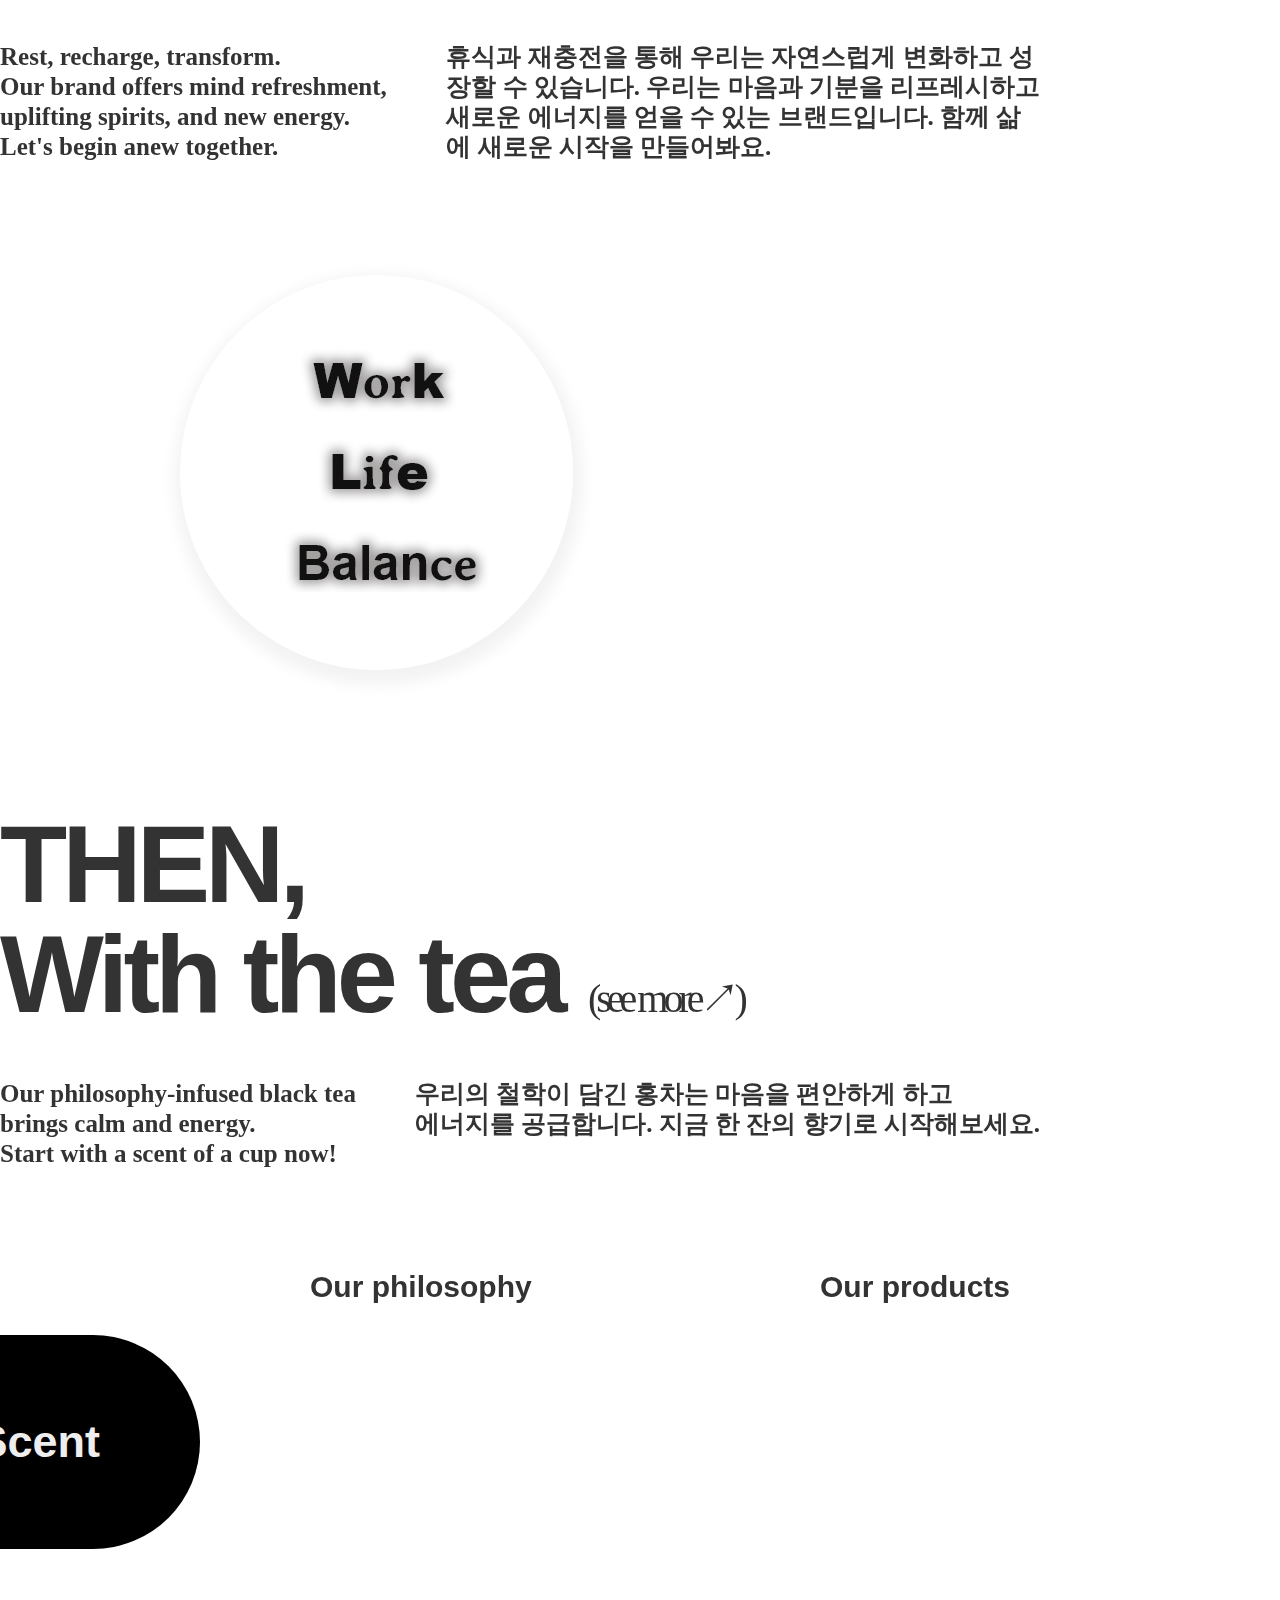
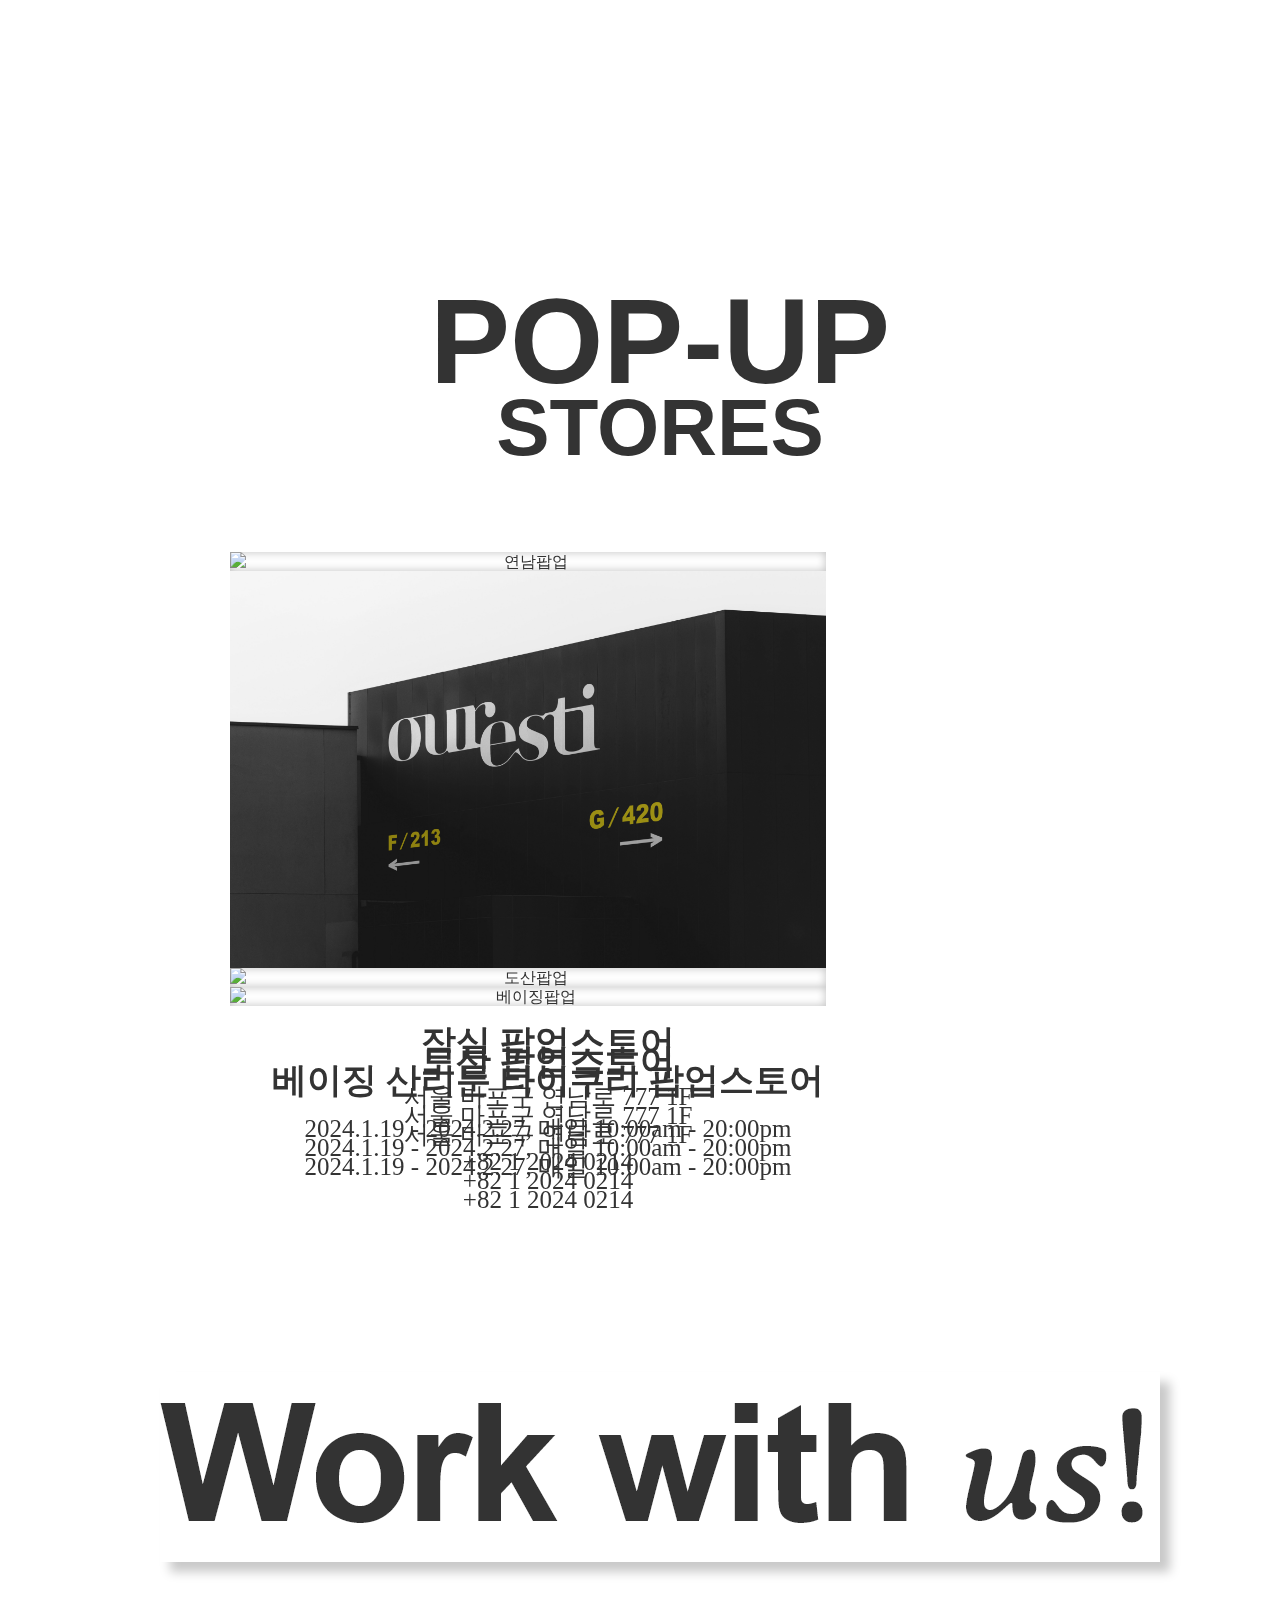
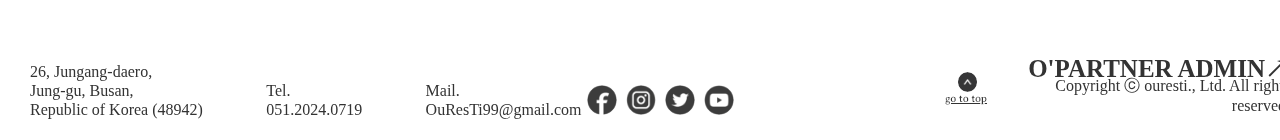
==== commit 423ef1f5: "Add files via upload" ====
--- a/sub/about.html
+++ b/sub/about.html
@@ -6,10 +6,11 @@
     <meta name="viewport" content="width=1400">
     <title>About</title>
     <!-- 폰트  -->
-    <link href="https://webfontworld.github.io/pretendard/Pretendard.css" rel="stylesheet">
+    <link rel="stylesheet" as="style" crossorigin
+        href="https://cdn.jsdelivr.net/gh/orioncactus/pretendard@v1.3.9/dist/web/static/pretendard.min.css" />
     <link href="https://fonts.cdnfonts.com/css/averia-serif" rel="stylesheet">
 
-    
+
     <!-- 큐브 css -->
     <link rel="stylesheet" href="https://cdnjs.cloudflare.com/ajax/libs/Swiper/4.5.1/css/swiper.min.css">
     <!-- aos css -->
@@ -40,7 +41,7 @@
                     <span class="text">CLOSE</span>
                 </span>
             </button>
-            
+
 
             <!-- 메뉴 네비 -->
             <nav class="nav">
@@ -114,15 +115,15 @@
 
 
             <!-- 검색창 -->
-            <div>
+            <div class="ss">
                 <!-- 검색 아이콘 -->
                 <a href="#none" class="no_hover"><img src="../images/search_icon.png" alt="검색창 아이콘"></a>
-            
+
                 <!-- 풀 페이지 검색창 -->
                 <div class="search_wrap">
                     <!-- 엑스버튼 -->
                     <a href="#none" class="x_btn"></a>
-            
+
                     <form class="search">
                         <h1>What are you looking for?</h1>
                         <input type="text" placeholder="Start Typing...">
@@ -130,7 +131,7 @@
                     </form>
                 </div>
             </div>
-            
+
         </div>
 
     </header>
